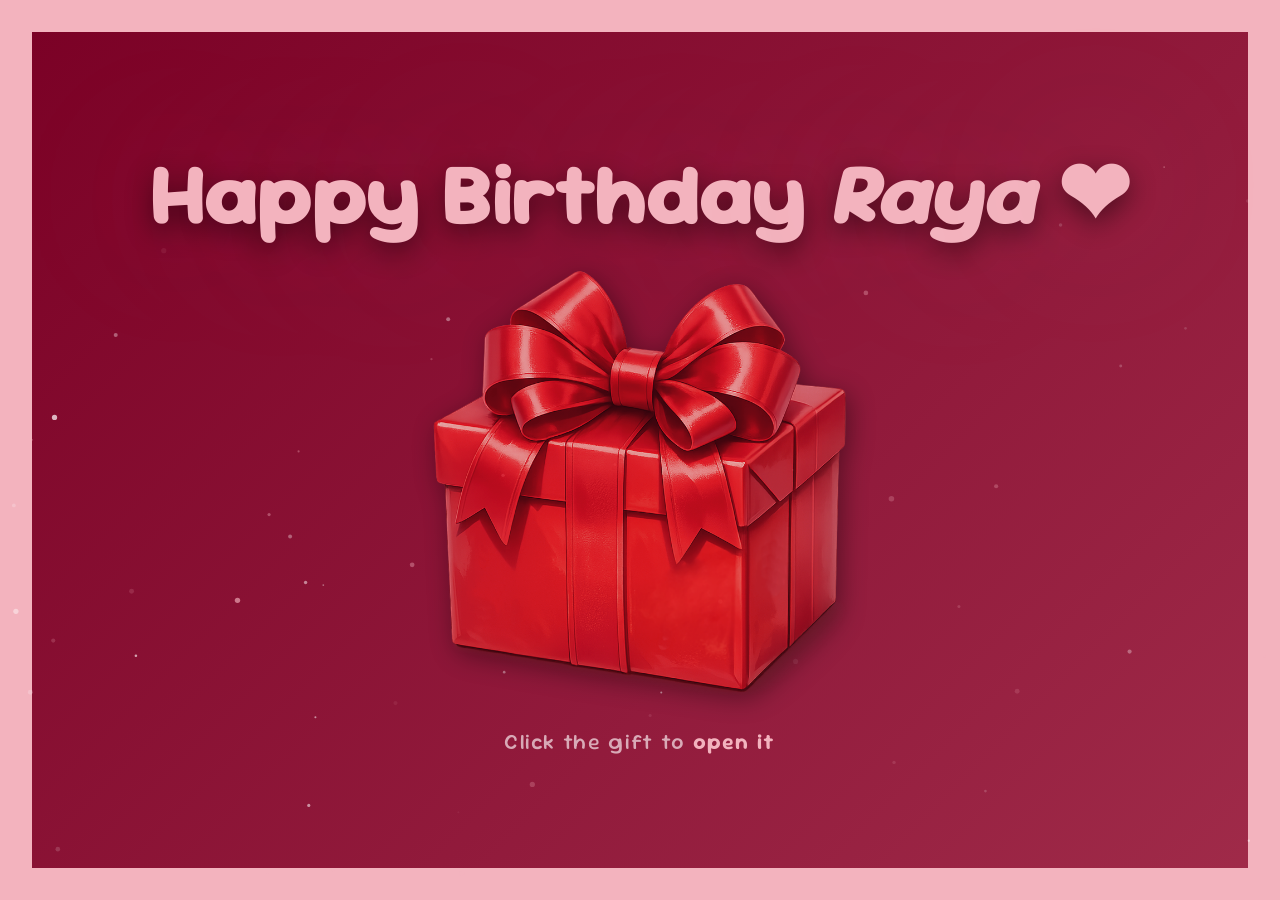
==== index.html @ 77657a43 "Add files via upload" ====
<!DOCTYPE html>
<html lang="en">
<head>
  <meta charset="UTF-8" />
  <meta name="viewport" content="width=device-width, initial-scale=1.0" />
  <title>Birthday 2026</title>

  <!-- Google Fonts -->
  <link rel="preconnect" href="https://fonts.googleapis.com" />
  <link rel="preconnect" href="https://fonts.gstatic.com" crossorigin />
  <link href="https://fonts.googleapis.com/css2?family=Sour+Gummy:ital,wght@0,100..900;1,100..900&display=swap" rel="stylesheet" />

  <link rel="stylesheet" href="index.css" />
</head>
<body>

  <!-- sparkles -->
  <canvas id="sparkles" aria-hidden="true"></canvas>

  <main class="content">

    <h1 class="title">Happy Birthday <i>Raya</i>⁠ ❤︎</h1>

    <div>
      <a href="Home.html" class="letter-link" aria-label="Open the gift">
        <img
          src="Images/gift.png"
          alt="A gift"
          class="letter-image"
        />
      </a>
    </div>

    <p class="hint">Click the gift to <strong>open it</strong></p>

  </main>

  <!-- Sparkles JS -->
  <script>
    (() => {
      const canvas = document.getElementById('sparkles');
      const ctx    = canvas.getContext('2d');

      // Respect reduced-motion preference
      if (window.matchMedia('(prefers-reduced-motion: reduce)').matches) return;

      const PINK  = 'rgba(243, 179, 190,';
      const WHITE = 'rgba(255, 248, 249,';

      let W, H, particles = [];

      function resize() {
        W = canvas.width  = window.innerWidth;
        H = canvas.height = window.innerHeight;
      }

      function randomBetween(a, b) {
        return a + Math.random() * (b - a);
      }

      function createParticle() {
        const isWhite = Math.random() > .6;
        return {
          x:       randomBetween(0, W),
          y:       randomBetween(H * .2, H),
          r:       randomBetween(.8, 2.8),
          speed:   randomBetween(.25, .75),
          opacity: randomBetween(.25, .8),
          drift:   randomBetween(-.4, .4),
          color:   isWhite ? WHITE : PINK,
          twinkle: randomBetween(0, Math.PI * 2),
          twinkleSpeed: randomBetween(.02, .06),
        };
      }

      function init() {
        resize();
        particles = Array.from({ length: 55 }, createParticle);
      }

      function draw() {
        ctx.clearRect(0, 0, W, H);

        for (const p of particles) {
          // twinkle
          p.twinkle += p.twinkleSpeed;
          const alpha = p.opacity * (.6 + .4 * Math.sin(p.twinkle));

          ctx.beginPath();
          ctx.arc(p.x, p.y, p.r, 0, Math.PI * 2);
          ctx.fillStyle = `${p.color}${alpha.toFixed(2)})`;
          ctx.fill();

          // drift upward
          p.y    -= p.speed;
          p.x    += p.drift;

          // reset when off screen
          if (p.y < -10 || p.x < -10 || p.x > W + 10) {
            Object.assign(p, createParticle(), { y: H + 10 });
          }
        }

        requestAnimationFrame(draw);
      }

      window.addEventListener('resize', resize);
      init();
      draw();
    })();
  </script>

</body>
</html>
---- index.css ----
*, *::before, *::after {
  box-sizing: border-box;
  margin: 0;
  padding: 0;
}

:root {
  --pink:       rgb(243, 179, 190);
  --pink-soft:  rgba(243, 179, 190, 0.18);
  --pink-glow:  rgba(243, 179, 190, 0.35);
  --crimson:    #570013;
  --rose:       #c7576f;
  --deep:       #7a0025;
  --white:      #fff8f9;
  --white-dim:  rgba(255, 248, 249, 0.65);

  --border-w:   2rem;
  --border-clr: rgb(243, 179, 190);
}

html, body {
  height: 100%;
}

body {
  min-height: 100%;
  border: var(--border-w) solid var(--border-clr);
  background: linear-gradient(-45deg, #570013, #c7576f, #7a0025);
  background-size: 400% 400%;
  animation: gradientMove 15s ease infinite;
  font-family: 'Sour Gummy', cursive;
  color: var(--white);
  overflow: hidden; /* single-screen feel */

  display: flex;
  flex-direction: column;
  align-items: center;
  justify-content: center;
  gap: 0;

  position: relative; /* for canvas sparkles */
}

/* gradient nic keyframes */
@keyframes gradientMove {
  0%   { background-position: 0% 50%; }
  50%  { background-position: 100% 50%; }
  100% { background-position: 0% 50%; }
}

@keyframes floatAnimation {
  0%   { transform: translateY(0px); }
  50%  { transform: translateY(-14px); }
  100% { transform: translateY(0px); }
}

@keyframes glowPulse {
  0%, 100% {
    box-shadow:
      0 0 40px 12px rgba(243, 179, 190, 0.25),
      0 0 90px 30px rgba(199, 87, 111, 0.15);
  }
  50% {
    box-shadow:
      0 0 70px 22px rgba(243, 179, 190, 0.45),
      0 0 140px 55px rgba(199, 87, 111, 0.25);
  }
}

@keyframes fadeUp {
  from { opacity: 0; transform: translateY(22px); }
  to   { opacity: 1; transform: translateY(0); }
}

/* sparkles main */
#sparkles {
  position: fixed;
  inset: 0;
  pointer-events: none;
  z-index: 0;
}

.content {
  position: relative;
  z-index: 1;
  display: flex;
  flex-direction: column;
  align-items: center;
  justify-content: center;
  gap: clamp(1rem, 3vh, 2rem);
  padding: 1rem;
  text-align: center;
}

.title {
  font-size: clamp(2.4rem, 8vw, 5.5rem);
  font-weight: 800;
  color: var(--pink);
  text-shadow:
    0 .1em .3em rgba(0,0,0,.45),
    0 0 2em rgba(243,179,190,.3);
  letter-spacing: -.01em;
  line-height: 1.1;
  animation: fadeUp .8s ease both;
}

.envelope-wrap {
  display: flex;
  align-items: center;
  justify-content: center;
  border-radius: 50%;
  padding: 1.5rem;
  animation:
    floatAnimation 5s ease-in-out infinite,
    glowPulse 3s ease-in-out infinite,
    fadeUp .9s ease .15s both;
}

/* link */
.letter-link {
  display: inline-block;
  text-decoration: none;
  transition: transform .35s cubic-bezier(.34,1.56,.64,1), filter .35s ease;
  cursor: pointer;
  opacity: 0.8; 
}

.letter-link:hover,
.letter-link:focus-visible {
  transform: scale(1.08) rotate(5deg);
  filter: drop-shadow(0 0 1.5rem rgba(243,179,190,.7));
  outline: none;
  opacity: 1;
}

/* image enveloppe */
.letter-image {
  width: clamp(180px, 38vw, 420px);
  height: auto;
  display: block;
  filter: drop-shadow(.3rem .4rem .8rem rgba(0,0,0,.5));
  transition: filter .35s ease;
}

/* hint */
.hint {
  font-size: clamp(.85rem, 2.2vw, 1.35rem);
  font-weight: 500;
  color: var(--white-dim);
  letter-spacing: .06em;
  animation: fadeUp .9s ease .3s both;
}

.hint strong {
  color: var(--pink);
  font-weight: 700;
}

.divider {
  width: 48px;
  height: 2px;
  background: var(--pink);
  border-radius: 2px;
  opacity: .55;
  animation: fadeUp .8s ease .1s both;
}

/* fix nic adaption mobile etch... */
@media (prefers-reduced-motion: reduce) {
  body               { animation: none; }
  .envelope-wrap     { animation: none; }
  .title, .hint,
  .divider           { animation: none; opacity: 1; }
  .letter-link:hover { transform: scale(1.04); }
}

@media (max-width: 480px) {
  :root { --border-w: 1rem; }

  .title { letter-spacing: -.02em; }

  .envelope-wrap { padding: .8rem; }
}

/* pour landscape mnobile JF */
@media (max-height: 520px) {
  body { overflow-y: auto; }
  .content { gap: .6rem; padding: .5rem; }
  .title { font-size: clamp(1.6rem, 5vw, 2.8rem); }
  .letter-image { width: clamp(120px, 26vw, 220px); }
}
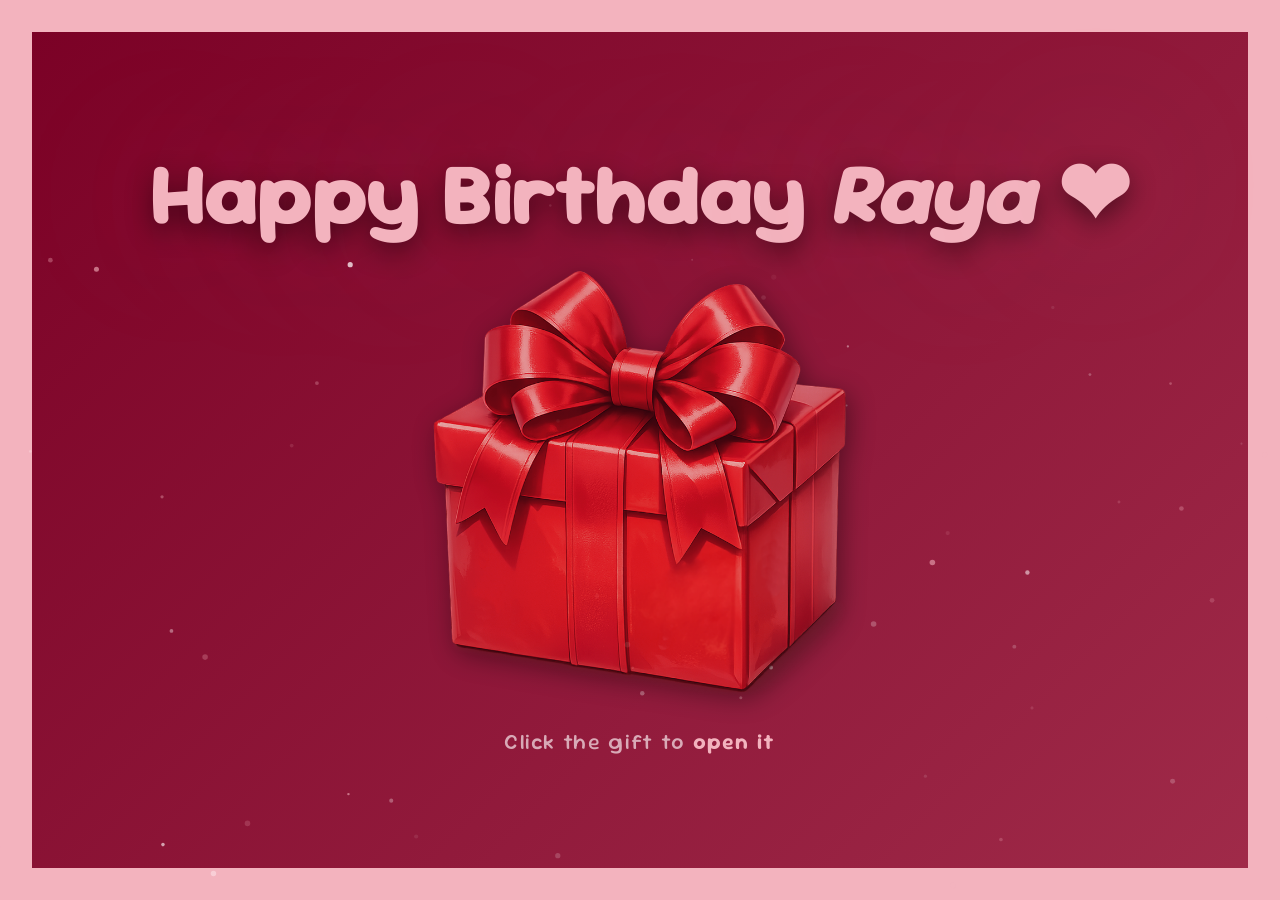
==== commit 2ab01b9f: "Add files via upload" ====
--- a/index.html
+++ b/index.html
@@ -22,7 +22,7 @@
     <h1 class="title">Happy Birthday <i>Raya</i>⁠ ❤︎</h1>
 
     <div>
-      <a href="Home.html" class="letter-link" aria-label="Open the gift">
+      <a href="home.html" class="letter-link" aria-label="Open the gift">
         <img
           src="Images/gift.png"
           alt="A gift"
